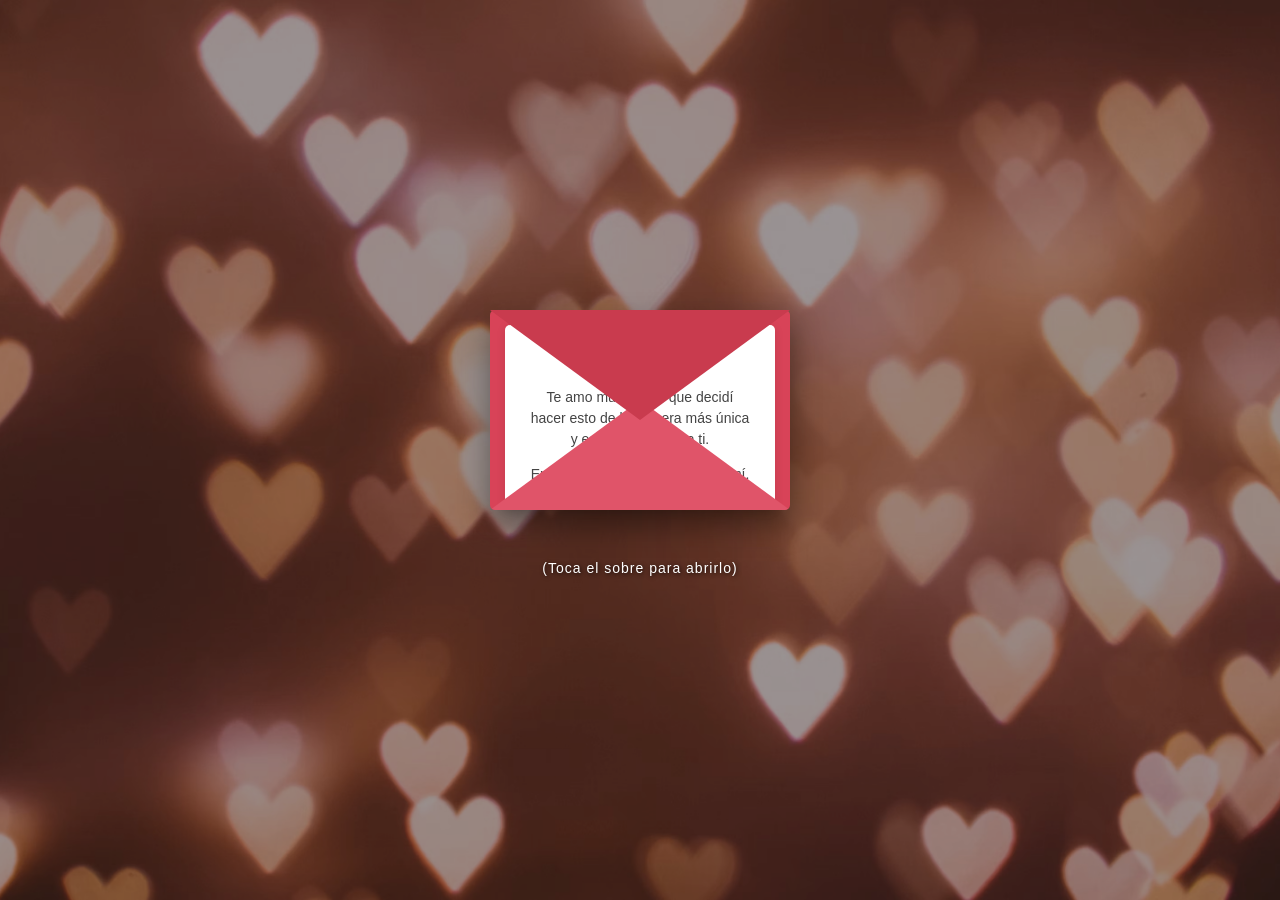
==== index.html @ 01335c19 "Rename Carta.html to index.html" ====
<!DOCTYPE html>
<html lang="en">
<head>
    <meta charset="UTF-8">
    <meta name="viewport" content="width=device-width, initial-scale=1.0">
    <title>Document</title>
    <link rel="stylesheet" href="Style.css">
</head>
<body>
    <!-- Filtro oscuro para el fondo -->
    <div class="overlay"></div>

    <!-- AQUÍ AGREGAS TU CANCIÓN -->
    <audio id="musica" src="Diego Luna - Te Amo Y Más (Letra).mp3"></audio>
    <!-- El contenedor que escuchará el clic -->
<div class="envelope-wrapper" id="envelope">
    <div class="envelope">
    <div class="flap"></div>
    
    <div class="letter">
        <h2>Hola, pequeña</h2>
        <p>Te amo mucho, así que decidí hacer esto de la manera más única y especial solo para ti.</p>
        <p>Eres alguien muy especial para mí.</p>
    </div>
    
    <div class="hearts">
        <div class="heart">❤️</div>
        <div class="heart">💖</div>
        <div class="heart">💕</div>
    </div>
    </div>
</div>

<p class="instruction">(Toca el sobre para abrirlo)</p>

<script>
const envelope = document.getElementById('envelope');
    const musica = document.getElementById('musica');
    
    envelope.addEventListener('click', () => {
      // Abre el sobre
    envelope.classList.toggle('open');
    
      // Reproduce la música si el sobre se abre. 
      // Los navegadores requieren que el usuario interactúe (haga clic) antes de que el audio pueda sonar, así que este es el momento ideal.
    if(envelope.classList.contains('open')) {
        musica.play();
    } else {
        // Opcional: pausar si lo vuelve a cerrar
        musica.pause(); 
    }
    });
</script>
</body>
</html>
---- Style.css ----
body {
    margin: 0;
    padding: 0;
      /* AQUÍ AGREGAS TU IMAGEN DE FONDO */
    background-image: url('photo-1518199266791-5375a83190b7.jpg'); 
    background-size: cover;
    background-position: center;
    background-repeat: no-repeat;
    display: flex;
    flex-direction: column;
    align-items: center;
    justify-content: center;
    height: 100vh;
    font-family: 'Segoe UI', Tahoma, Geneva, Verdana, sans-serif;
    overflow: hidden;
    }

    /* Un pequeño filtro oscuro para que el sobre y las letras resalten sobre la imagen */
    .overlay {
    position: absolute;
    top: 0;
    left: 0;
    width: 100%;
    height: 100%;
      background-color: rgba(0, 0, 0, 0.4); /* Cambia el 0.4 para hacerlo más o menos oscuro */
    z-index: 1;
    }

    /* Contenedor principal - Subimos el z-index para que esté sobre el filtro */
    .envelope-wrapper {
    position: relative;
    width: 300px;
    height: 200px;
    cursor: pointer;
    z-index: 2;
    }

    /* El cuerpo del sobre */
    .envelope {
    position: relative;
    width: 100%;
    height: 100%;
    background: #d84358; 
    border-radius: 5px;
    box-shadow: 0 15px 30px rgba(0,0,0,0.4);
    }

    .envelope::before {
    content: '';
    position: absolute;
    bottom: 0;
    left: 0;
    width: 0;
    height: 0;
    border-left: 150px solid transparent;
    border-right: 150px solid transparent;
    border-bottom: 110px solid #e05469;
    z-index: 3;
    border-bottom-left-radius: 5px;
    border-bottom-right-radius: 5px;
    }

    .flap {
    position: absolute;
    top: 0;
    left: 0;
    width: 0;
    height: 0;
    border-left: 150px solid transparent;
    border-right: 150px solid transparent;
    border-top: 110px solid #c93b4e;
    z-index: 4;
    transform-origin: top;
    transition: transform 0.6s ease-in-out, z-index 0.2s;
    }

    .letter {
    position: absolute;
    bottom: 0;
    left: 15px;
    right: 15px;
    background: white;
    padding: 25px;
    text-align: center;
    border-radius: 5px;
    box-shadow: 0 2px 10px rgba(0,0,0,0.1);
    transition: transform 0.8s ease-in-out;
    z-index: 2;
    }

    .letter h2 { color: #d84358; font-size: 20px; margin-top: 0; margin-bottom: 10px; }
    .letter p { color: #444; font-size: 14px; line-height: 1.5; margin-bottom: 0; }

    .hearts {
    position: absolute;
    top: 50%;
    left: 50%;
    transform: translate(-50%, -50%);
    z-index: 5;
    pointer-events: none;
    }

    .heart {
    position: absolute;
    color: #ff4d6d;
    font-size: 28px;
    opacity: 0;
    transition: opacity 0.4s, transform 1s ease-out;
    }

    /* ESTADOS AL HACER CLIC */
    .envelope-wrapper.open .flap { transform: rotateX(180deg); z-index: 1; }
    .envelope-wrapper.open .letter { transform: translateY(-130px); z-index: 3; }
    .envelope-wrapper.open .heart:nth-child(1) { opacity: 1; transform: translate(-110px, -200px) scale(1.2) rotate(-15deg); }
    .envelope-wrapper.open .heart:nth-child(2) { opacity: 1; transform: translate(80px, -195px) scale(1.5) rotate(20deg); }
    .envelope-wrapper.open .heart:nth-child(3) { opacity: 1; transform: translate(0, -225px) scale(1) rotate(5deg); }

    .instruction {
    margin-top: 50px;
    color: #fff;
    font-size: 14px;
    letter-spacing: 1px;
    z-index: 2;
    text-shadow: 1px 1px 4px rgba(0,0,0,0.8);
    }
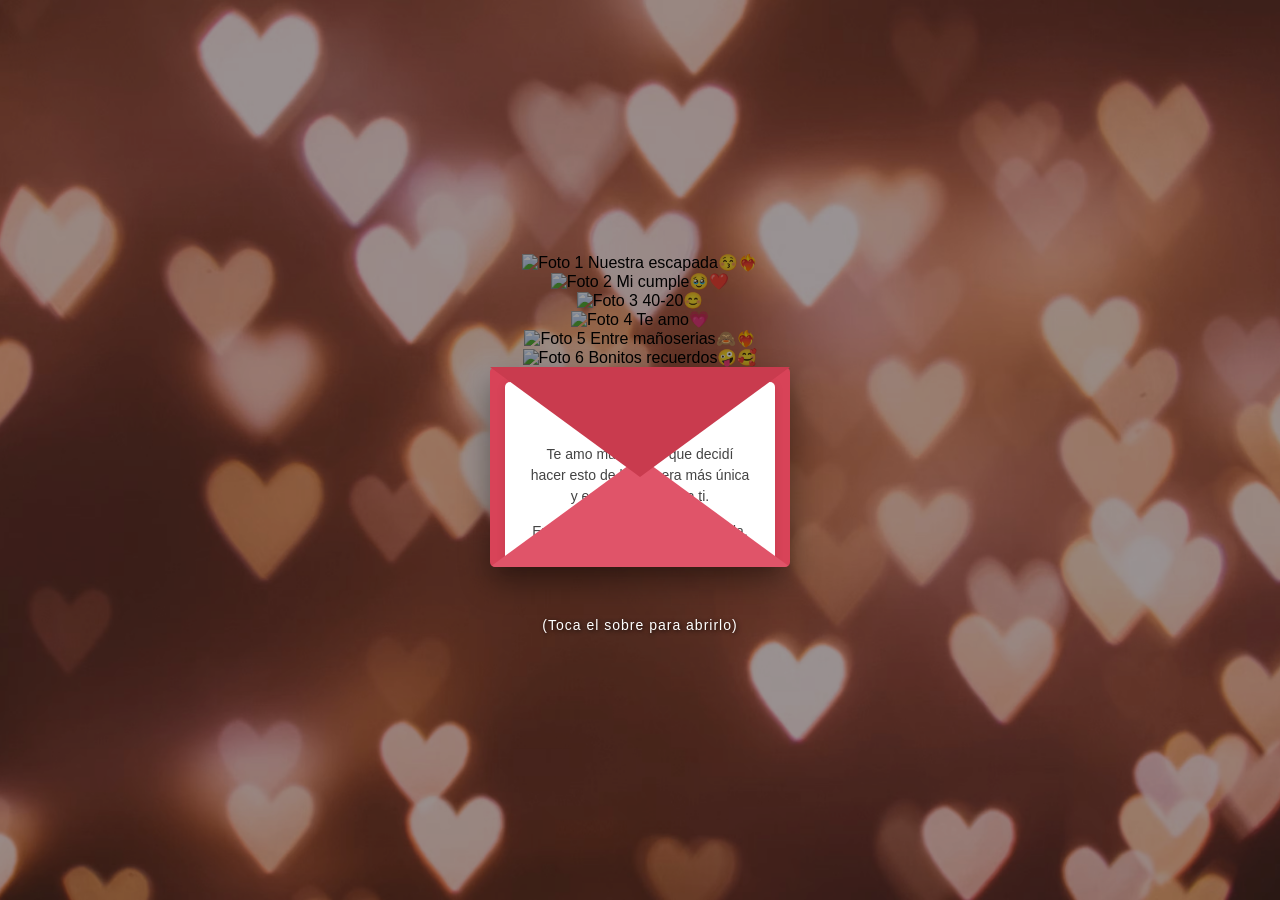
==== commit d72f88da: "Update index.html" ====
--- a/index.html
+++ b/index.html
@@ -7,12 +7,55 @@
     <link rel="stylesheet" href="Style.css">
 </head>
 <body>
-    <!-- Filtro oscuro para el fondo -->
+      <!-- Filtro oscuro para el fondo -->
     <div class="overlay"></div>
 
     <!-- AQUÍ AGREGAS TU CANCIÓN -->
     <audio id="musica" src="Diego Luna - Te Amo Y Más (Letra).mp3"></audio>
     <!-- El contenedor que escuchará el clic -->
+
+    <!-- =========================================
+    NUEVO: LAS 4 FOTOS DE LAS ESQUINAS
+    ========================================= -->
+  
+  <!-- Esquina Superior Izquierda -->
+  <div class="corner-photo top-left">
+    <img src="foto1.jpeg" alt="Foto 1">
+    <span class="phrase">Nuestra escapada😚❤️‍🔥</span>
+  </div>
+
+  <!-- Esquina Superior Derecha -->
+  <div class="corner-photo top-right">
+    <img src="foto2.jpeg" alt="Foto 2">
+    <span class="phrase">Mi cumple🥹❤️</span>
+  </div>
+
+  <!-- Esquina Inferior Izquierda -->
+  <div class="corner-photo bottom-left">
+    <img src="foto3.jpg" alt="Foto 3">
+    <span class="phrase">40-20😊</span>
+  </div>
+
+  <!-- Esquina Inferior Derecha -->
+  <div class="corner-photo bottom-right">
+    <img src="foto4.jpeg" alt="Foto 4">
+    <span class="phrase">Te amo💗</span>
+  </div>
+
+    <!-- Medio Derecha -->
+  <div class="corner-photo middle-right">
+    <img src="foto5.jpg" alt="Foto 5">
+    <span class="phrase">Entre mañoserias🙈❤️‍🔥</span>
+  </div>
+
+      <!-- Medio Izquierda -->
+  <div class="corner-photo middle-left">
+    <img src="foto6.jpg" alt="Foto 6">
+    <span class="phrase">Bonitos recuerdos🤪🥰</span>
+  </div>
+
+  <!-- ========================================= -->
+
 <div class="envelope-wrapper" id="envelope">
     <div class="envelope">
     <div class="flap"></div>
@@ -20,7 +63,7 @@
     <div class="letter">
         <h2>Hola, pequeña</h2>
         <p>Te amo mucho, así que decidí hacer esto de la manera más única y especial solo para ti.</p>
-        <p>Eres alguien muy especial para mí.</p>
+        <p>Eres lo más importante en mi vida.</p>
     </div>
     
     <div class="hearts">
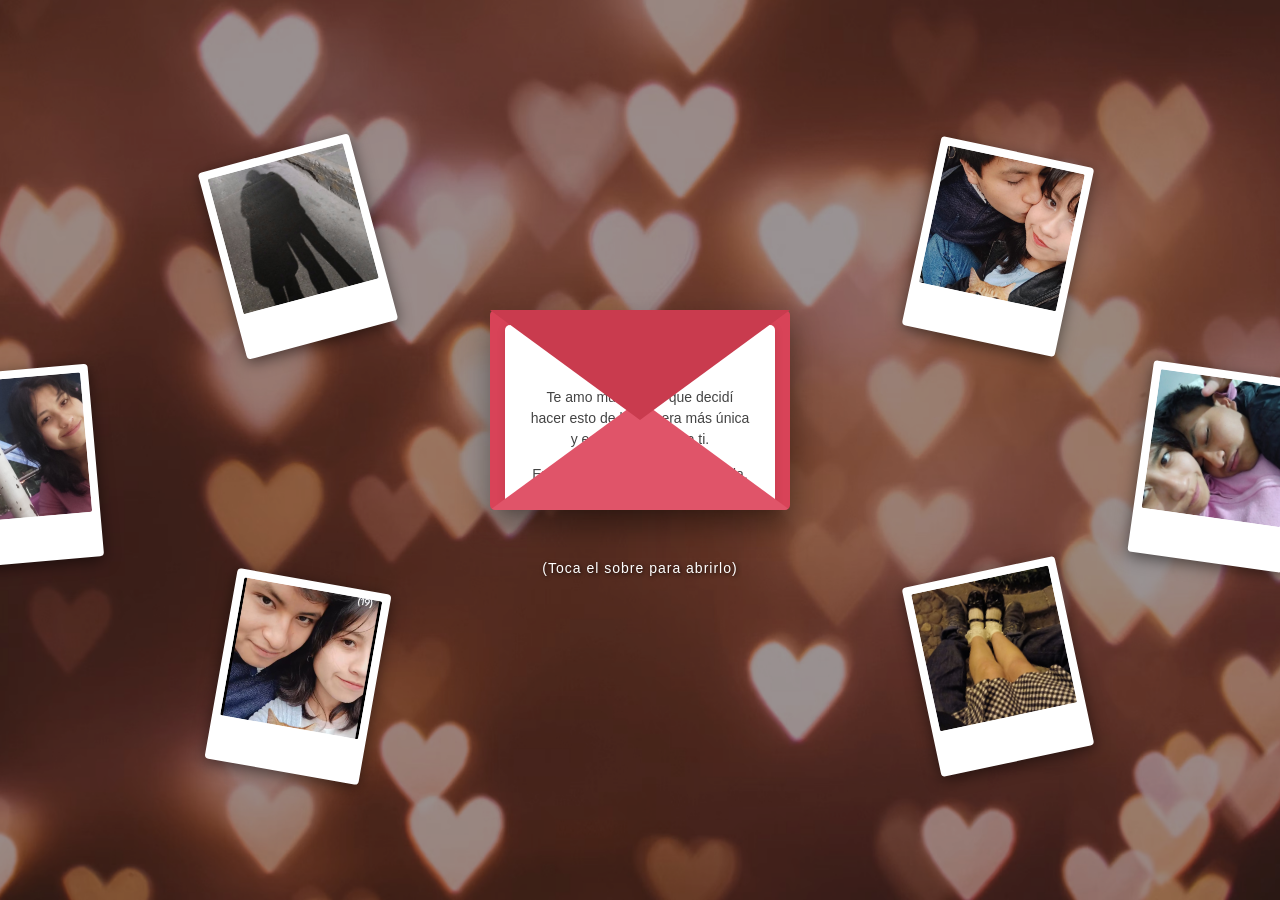
==== commit d0077911: "Update index.html" ====
--- a/index.html
+++ b/index.html
@@ -3,8 +3,10 @@
 <head>
     <meta charset="UTF-8">
     <meta name="viewport" content="width=device-width, initial-scale=1.0">
-    <title>Document</title>
+    <title>Mi amor</title>
     <link rel="stylesheet" href="Style.css">
+    <link rel="icon" href="imagen.ico">
+
 </head>
 <body>
       <!-- Filtro oscuro para el fondo -->
--- a/Style.css
+++ b/Style.css
@@ -1,125 +1,190 @@
-body {
-    margin: 0;
-    padding: 0;
-      /* AQUÍ AGREGAS TU IMAGEN DE FONDO */
-    background-image: url('photo-1518199266791-5375a83190b7.jpg'); 
-    background-size: cover;
-    background-position: center;
-    background-repeat: no-repeat;
-    display: flex;
-    flex-direction: column;
-    align-items: center;
-    justify-content: center;
-    height: 100vh;
-    font-family: 'Segoe UI', Tahoma, Geneva, Verdana, sans-serif;
-    overflow: hidden;
+/* Reseteo y fondo con imagen */
+    body {
+        margin: 0;
+        padding: 0;
+      background-image: url('photo.jpg'); /* Tu imagen de fondo */
+        background-size: cover;
+        background-position: center;
+        background-repeat: no-repeat;
+        display: flex;
+        flex-direction: column;
+        align-items: center;
+        justify-content: center;
+        height: 100vh;
+        font-family: 'Segoe UI', Tahoma, Geneva, Verdana, sans-serif;
+        overflow: hidden;
+      position: relative; /* Importante para las fotos en las esquinas */
     }
 
-    /* Un pequeño filtro oscuro para que el sobre y las letras resalten sobre la imagen */
+    /* Filtro oscuro para resaltar todo */
     .overlay {
-    position: absolute;
-    top: 0;
-    left: 0;
-    width: 100%;
-    height: 100%;
-      background-color: rgba(0, 0, 0, 0.4); /* Cambia el 0.4 para hacerlo más o menos oscuro */
-    z-index: 1;
+        position: absolute;
+        top: 0;
+        left: 0;
+        width: 100%;
+        height: 100%;
+        background-color: rgba(0, 0, 0, 0.4); 
+        z-index: 1;
     }
 
-    /* Contenedor principal - Subimos el z-index para que esté sobre el filtro */
-    .envelope-wrapper {
-    position: relative;
-    width: 300px;
-    height: 200px;
-    cursor: pointer;
-    z-index: 2;
+    /* =========================================
+        NUEVO: ESTILOS PARA LAS FOTOS DE LAS ESQUINAS
+       ========================================= */
+    .corner-photo {
+        position: absolute;
+        z-index: 5;
+        background: white;
+      padding: 8px 8px 45px 8px; /* Crea el marco tipo polaroid */
+        border-radius: 4px;
+        box-shadow: 0 4px 15px rgba(0,0,0,0.5);
+      transition: all 0.4s ease; /* Suaviza el movimiento */
+        cursor: pointer;
+        display: flex;
+        flex-direction: column;
+        align-items: center;
     }
 
-    /* El cuerpo del sobre */
+    /* Tamaño de las imágenes */
+    .corner-photo img {
+        width: 140px;
+        height: 140px;
+      object-fit: cover; /* Evita que la foto se deforme */
+        border-radius: 2px;
+    }
+
+    /* La frase oculta */
+    .corner-photo .phrase {
+        position: absolute;
+        bottom: 8px;
+        font-size: 12px;
+        color: #d84358;
+        font-weight: bold;
+      opacity: 0; /* Oculto por defecto */
+        transition: opacity 0.4s ease;
+        text-align: center;
+        width: 100%;
+    }
+
+    /* Posiciones y rotaciones individuales */
+    .top-left { 
+      top: 50%; left: 50%; 
+      /* Aumentamos los valores para alejarlas más */
+      transform: translate(-420px, -300px) rotate(-15deg); 
+    }
+    .top-right { 
+      top: 50%; left: 50%; 
+      transform: translate(280px, -300px) rotate(12deg); 
+    }
+
+    .middle-left { top: 50%; left: 50%; transform: translate(-700px, -80px) rotate(-5deg); }
+    .middle-right { top: 50%; left: 50%; transform: translate(500px, -80px) rotate(8deg); }
+
+    .bottom-left { 
+      top: 50%; left: 50%; 
+      transform: translate(-420px, 130px) rotate(10deg); 
+    }
+    .bottom-right { 
+      top: 50%; left: 50%; 
+      transform: translate(280px, 120px) rotate(-12deg); 
+    }
+
+    /* === Efecto HOVER General === */
+    .corner-photo:hover {
+      z-index: 20; /* Se pone por encima de todo al pasar el cursor */
+      box-shadow: 0 10px 25px rgba(0,0,0,0.8);
+    }
+
+
+    /* Mostrar la frase al pasar el cursor */
+    .corner-photo:hover .phrase {
+        opacity: 1;
+    }
+
+    .top-left:hover {
+      transform: translate(-420px, -300px) scale(1.3) rotate(0deg);
+    }
+    .top-right:hover {
+      transform: translate(280px, -300px) scale(1.3) rotate(0deg);
+    }
+
+    .middle-left:hover { transform: translate(-700px, -80px) scale(1.3) rotate(0deg); }
+    .middle-right:hover { transform: translate(500px, -80px) scale(1.3) rotate(0deg); }
+
+    .bottom-left:hover {
+      transform: translate(-420px, 130px) scale(1.3) rotate(0deg);
+    }
+    .bottom-right:hover {
+      transform: translate(280px, 120px) scale(1.3) rotate(0deg);
+    }
+
+    /* =========================================
+        ESTILOS DEL SOBRE (Mantenemos lo anterior)
+       ========================================= */
+    .envelope-wrapper {
+        position: relative;
+        width: 300px;
+        height: 200px;
+        cursor: pointer;
+      z-index: 10; /* Mayor que las fotos sin hover para que siempre se pueda clickear */
+    }
+
     .envelope {
-    position: relative;
-    width: 100%;
-    height: 100%;
-    background: #d84358; 
-    border-radius: 5px;
-    box-shadow: 0 15px 30px rgba(0,0,0,0.4);
+        position: relative;
+        width: 100%;
+        height: 100%;
+        background: #d84358; 
+        border-radius: 5px;
+        box-shadow: 0 15px 30px rgba(0,0,0,0.4);
     }
 
     .envelope::before {
-    content: '';
-    position: absolute;
-    bottom: 0;
-    left: 0;
-    width: 0;
-    height: 0;
-    border-left: 150px solid transparent;
-    border-right: 150px solid transparent;
-    border-bottom: 110px solid #e05469;
-    z-index: 3;
-    border-bottom-left-radius: 5px;
-    border-bottom-right-radius: 5px;
+        content: '';
+        position: absolute;
+        bottom: 0; left: 0;
+        width: 0; height: 0;
+        border-left: 150px solid transparent;
+        border-right: 150px solid transparent;
+        border-bottom: 110px solid #e05469;
+        z-index: 3;
+        border-bottom-left-radius: 5px;
+        border-bottom-right-radius: 5px;
     }
 
     .flap {
-    position: absolute;
-    top: 0;
-    left: 0;
-    width: 0;
-    height: 0;
-    border-left: 150px solid transparent;
-    border-right: 150px solid transparent;
-    border-top: 110px solid #c93b4e;
-    z-index: 4;
-    transform-origin: top;
-    transition: transform 0.6s ease-in-out, z-index 0.2s;
+        position: absolute;
+        top: 0; left: 0;
+        width: 0; height: 0;
+        border-left: 150px solid transparent;
+        border-right: 150px solid transparent;
+        border-top: 110px solid #c93b4e;
+        z-index: 4;
+        transform-origin: top;
+        transition: transform 0.6s ease-in-out, z-index 0.2s;
     }
 
     .letter {
-    position: absolute;
-    bottom: 0;
-    left: 15px;
-    right: 15px;
-    background: white;
-    padding: 25px;
-    text-align: center;
-    border-radius: 5px;
-    box-shadow: 0 2px 10px rgba(0,0,0,0.1);
-    transition: transform 0.8s ease-in-out;
-    z-index: 2;
+        position: absolute;
+        bottom: 0; left: 15px; right: 15px;
+        background: white; padding: 25px;
+        text-align: center; border-radius: 5px;
+        box-shadow: 0 2px 10px rgba(0,0,0,0.1);
+        transition: transform 0.8s ease-in-out;
+        z-index: 2;
     }
 
     .letter h2 { color: #d84358; font-size: 20px; margin-top: 0; margin-bottom: 10px; }
     .letter p { color: #444; font-size: 14px; line-height: 1.5; margin-bottom: 0; }
 
-    .hearts {
-    position: absolute;
-    top: 50%;
-    left: 50%;
-    transform: translate(-50%, -50%);
-    z-index: 5;
-    pointer-events: none;
-    }
-
-    .heart {
-    position: absolute;
-    color: #ff4d6d;
-    font-size: 28px;
-    opacity: 0;
-    transition: opacity 0.4s, transform 1s ease-out;
-    }
+    .hearts { position: absolute; top: 50%; left: 50%; transform: translate(-50%, -50%); z-index: 5; pointer-events: none; }
+    .heart { position: absolute; color: #ff4d6d; font-size: 28px; opacity: 0; transition: opacity 0.4s, transform 1s ease-out; }
 
     /* ESTADOS AL HACER CLIC */
     .envelope-wrapper.open .flap { transform: rotateX(180deg); z-index: 1; }
     .envelope-wrapper.open .letter { transform: translateY(-130px); z-index: 3; }
     .envelope-wrapper.open .heart:nth-child(1) { opacity: 1; transform: translate(-110px, -200px) scale(1.2) rotate(-15deg); }
-    .envelope-wrapper.open .heart:nth-child(2) { opacity: 1; transform: translate(80px, -195px) scale(1.5) rotate(20deg); }
+    .envelope-wrapper.open .heart:nth-child(2) { opacity: 1; transform: translate(80px, -190px) scale(1.5) rotate(20deg); }
     .envelope-wrapper.open .heart:nth-child(3) { opacity: 1; transform: translate(0, -225px) scale(1) rotate(5deg); }
 
     .instruction {
-    margin-top: 50px;
-    color: #fff;
-    font-size: 14px;
-    letter-spacing: 1px;
-    z-index: 2;
-    text-shadow: 1px 1px 4px rgba(0,0,0,0.8);
-    }+        margin-top: 50px; color: #fff; font-size: 14px; letter-spacing: 1px; z-index: 10; text-shadow: 1px 1px 4px rgba(0,0,0,0.8);
+    }
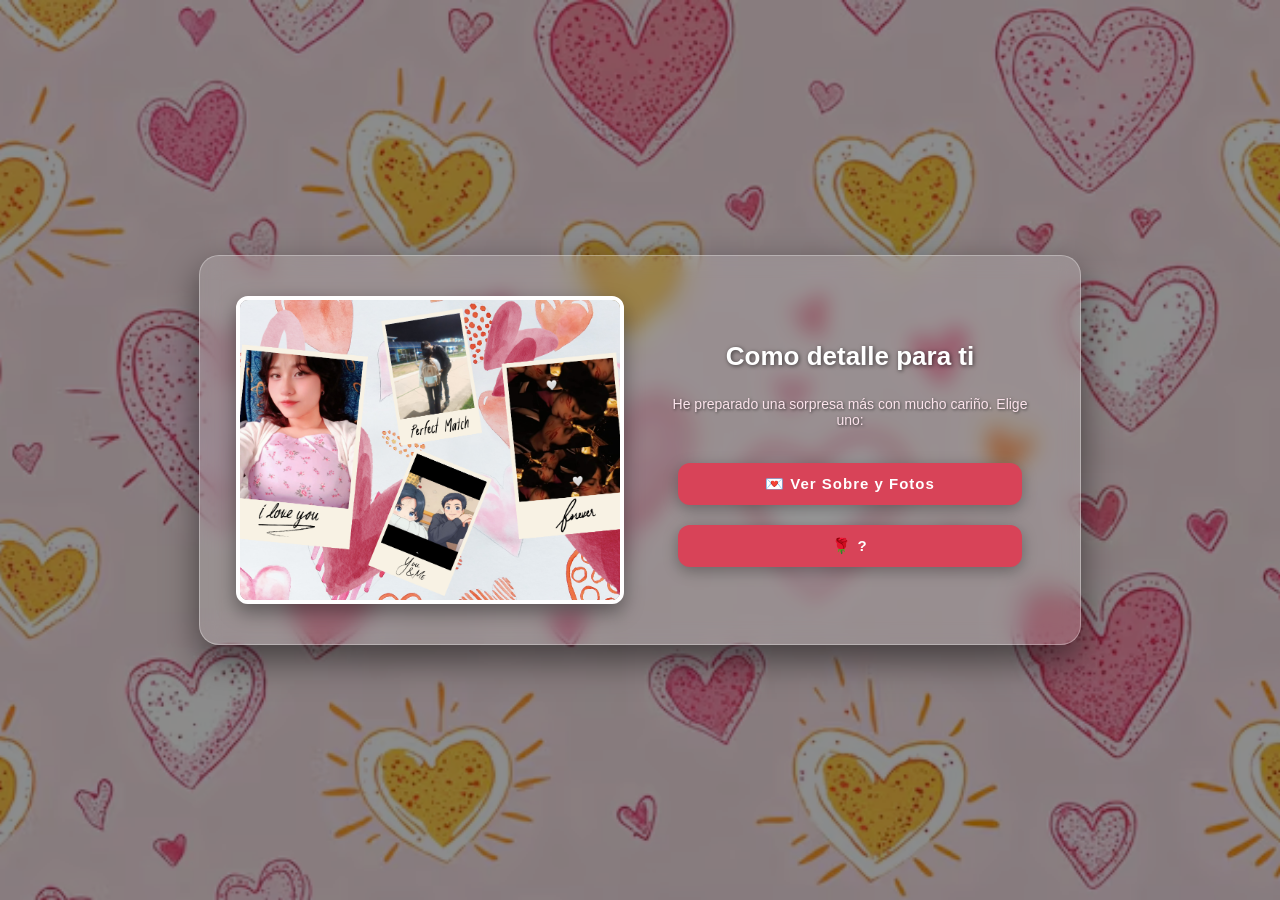
==== commit 8a1917e2: "Add files via upload" ====
--- a/index.html
+++ b/index.html
@@ -3,98 +3,49 @@
 <head>
     <meta charset="UTF-8">
     <meta name="viewport" content="width=device-width, initial-scale=1.0">
-    <title>Mi amor</title>
+    <title>Regalos</title>
     <link rel="stylesheet" href="Style.css">
-    <link rel="icon" href="imagen.ico">
-
+    <link rel="icon" type="image/x-icon" href="Menuimage.ico">
 </head>
 <body>
-      <!-- Filtro oscuro para el fondo -->
-    <div class="overlay"></div>
+    <!-- Filtro oscuro -->
+  <div class="overlay"></div>
 
-    <!-- AQUÍ AGREGAS TU CANCIÓN -->
-    <audio id="musica" src="Diego Luna - Te Amo Y Más (Letra).mp3"></audio>
-    <!-- El contenedor que escuchará el clic -->
+  <!-- Música de fondo (Asegúrate de tener tu archivo cancion.mp3 en la misma carpeta) -->
+  <audio id="musica" src="Besos, Limón y Miel ♡.mp3" autoplay loop></audio>
 
-    <!-- =========================================
-    NUEVO: LAS 4 FOTOS DE LAS ESQUINAS
-    ========================================= -->
-  
-  <!-- Esquina Superior Izquierda -->
-  <div class="corner-photo top-left">
-    <img src="foto1.jpeg" alt="Foto 1">
-    <span class="phrase">Nuestra escapada😚❤️‍🔥</span>
+  <!-- Contenedor del Menú Principal -->
+  <div class="menu-container">
+    
+    <!-- Columna Izquierda: Imagen destacada -->
+    <div class="column-image">
+      <!-- Cambia 'portada.jpg' por el nombre de la foto que quieras mostrar aquí -->
+      <img src="Background_inside.png" alt="Imagen Especial">
+    </div>
+
+    <!-- Columna Derecha: Título y Botones -->
+    <div class="column-buttons">
+      <h1>Como detalle para ti</h1>
+      <p>He preparado una sorpresa más con mucho cariño. Elige uno:</p>
+      
+      <!-- Enlace al Regalo 1 (El sobre con las fotos) -->
+      <a href="Carta/Carta.html" class="btn-regalo">💌 Ver Sobre y Fotos</a>
+      
+      <!-- Enlace al Regalo 2 (La rosa SVG que florece) -->
+        <a href="Rosa/Rosa.html" class="btn-regalo">🌹 ?</a>
+    </div>
+
   </div>
 
-  <!-- Esquina Superior Derecha -->
-  <div class="corner-photo top-right">
-    <img src="foto2.jpeg" alt="Foto 2">
-    <span class="phrase">Mi cumple🥹❤️</span>
-  </div>
+  <script>
+    // Truco para asegurar que la música suene en navegadores móviles al primer toque en la pantalla
+    document.body.addEventListener('click', () => {
+      const musica = document.getElementById('musica');
+      if (musica.paused) {
+        musica.play();
+      }
+    }, { once: true });
+  </script>
 
-  <!-- Esquina Inferior Izquierda -->
-  <div class="corner-photo bottom-left">
-    <img src="foto3.jpg" alt="Foto 3">
-    <span class="phrase">40-20😊</span>
-  </div>
-
-  <!-- Esquina Inferior Derecha -->
-  <div class="corner-photo bottom-right">
-    <img src="foto4.jpeg" alt="Foto 4">
-    <span class="phrase">Te amo💗</span>
-  </div>
-
-    <!-- Medio Derecha -->
-  <div class="corner-photo middle-right">
-    <img src="foto5.jpg" alt="Foto 5">
-    <span class="phrase">Entre mañoserias🙈❤️‍🔥</span>
-  </div>
-
-      <!-- Medio Izquierda -->
-  <div class="corner-photo middle-left">
-    <img src="foto6.jpg" alt="Foto 6">
-    <span class="phrase">Bonitos recuerdos🤪🥰</span>
-  </div>
-
-  <!-- ========================================= -->
-
-<div class="envelope-wrapper" id="envelope">
-    <div class="envelope">
-    <div class="flap"></div>
-    
-    <div class="letter">
-        <h2>Hola, pequeña</h2>
-        <p>Te amo mucho, así que decidí hacer esto de la manera más única y especial solo para ti.</p>
-        <p>Eres lo más importante en mi vida.</p>
-    </div>
-    
-    <div class="hearts">
-        <div class="heart">❤️</div>
-        <div class="heart">💖</div>
-        <div class="heart">💕</div>
-    </div>
-    </div>
-</div>
-
-<p class="instruction">(Toca el sobre para abrirlo)</p>
-
-<script>
-const envelope = document.getElementById('envelope');
-    const musica = document.getElementById('musica');
-    
-    envelope.addEventListener('click', () => {
-      // Abre el sobre
-    envelope.classList.toggle('open');
-    
-      // Reproduce la música si el sobre se abre. 
-      // Los navegadores requieren que el usuario interactúe (haga clic) antes de que el audio pueda sonar, así que este es el momento ideal.
-    if(envelope.classList.contains('open')) {
-        musica.play();
-    } else {
-        // Opcional: pausar si lo vuelve a cerrar
-        musica.pause(); 
-    }
-    });
-</script>
 </body>
-</html>
+</html>
--- a/Style.css
+++ b/Style.css
@@ -1,190 +1,129 @@
-/* Reseteo y fondo con imagen */
-    body {
-        margin: 0;
-        padding: 0;
-      background-image: url('photo.jpg'); /* Tu imagen de fondo */
-        background-size: cover;
-        background-position: center;
-        background-repeat: no-repeat;
-        display: flex;
-        flex-direction: column;
-        align-items: center;
-        justify-content: center;
-        height: 100vh;
-        font-family: 'Segoe UI', Tahoma, Geneva, Verdana, sans-serif;
-        overflow: hidden;
-      position: relative; /* Importante para las fotos en las esquinas */
+body {
+      margin: 0;
+      padding: 0;
+      background-image: url('Backgr0und.avif'); /* Tu imagen de fondo principal */
+      background-size: cover;
+      background-position: center;
+      background-repeat: no-repeat;
+      background-attachment: fixed;
+      display: flex;
+      flex-direction: column;
+      align-items: center;
+      justify-content: center;
+      min-height: 100vh;
+      font-family: 'Segoe UI', Tahoma, Geneva, Verdana, sans-serif;
+      overflow-x: hidden;
+      position: relative;
     }
 
-    /* Filtro oscuro para resaltar todo */
+    /* Filtro oscuro para proteger la visibilidad del contenido */
     .overlay {
-        position: absolute;
-        top: 0;
-        left: 0;
-        width: 100%;
-        height: 100%;
-        background-color: rgba(0, 0, 0, 0.4); 
-        z-index: 1;
+      position: fixed;
+      top: 0;
+      left: 0;
+      width: 100%;
+      height: 100%;
+      background-color: rgba(0, 0, 0, 0.45); 
+      z-index: 1;
+      pointer-events: none;
     }
 
-    /* =========================================
-        NUEVO: ESTILOS PARA LAS FOTOS DE LAS ESQUINAS
-       ========================================= */
-    .corner-photo {
-        position: absolute;
-        z-index: 5;
-        background: white;
-      padding: 8px 8px 45px 8px; /* Crea el marco tipo polaroid */
-        border-radius: 4px;
-        box-shadow: 0 4px 15px rgba(0,0,0,0.5);
-      transition: all 0.4s ease; /* Suaviza el movimiento */
-        cursor: pointer;
-        display: flex;
-        flex-direction: column;
-        align-items: center;
+    /* Contenedor Principal del Menú (Dos Columnas) */
+    .menu-container {
+      position: relative;
+      z-index: 10;
+      display: flex;
+      flex-direction: row;
+      background: rgba(255, 255, 255, 0.15); /* Efecto cristal translúcido */
+      backdrop-filter: blur(10px); /* Difumina ligeramente lo que está detrás */
+      -webkit-backdrop-filter: blur(10px);
+      border: 1px solid rgba(255, 255, 255, 0.3);
+      padding: 40px;
+      border-radius: 20px;
+      box-shadow: 0 15px 35px rgba(0, 0, 0, 0.5);
+      max-width: 800px;
+      width: 90%;
+      gap: 40px;
+      align-items: center;
+      justify-content: center;
     }
 
-    /* Tamaño de las imágenes */
-    .corner-photo img {
-        width: 140px;
-        height: 140px;
-      object-fit: cover; /* Evita que la foto se deforme */
-        border-radius: 2px;
+    /* Columna 1: La Imagen del Menú */
+    .column-image {
+      flex: 1;
+      display: flex;
+      justify-content: center;
+      align-items: center;
     }
 
-    /* La frase oculta */
-    .corner-photo .phrase {
-        position: absolute;
-        bottom: 8px;
-        font-size: 12px;
-        color: #d84358;
-        font-weight: bold;
-      opacity: 0; /* Oculto por defecto */
-        transition: opacity 0.4s ease;
-        text-align: center;
-        width: 100%;
+    .column-image img {
+      width: 100%;
+      max-width: 500px;
+      height: 300px;
+      object-fit: cover;
+      border-radius: 12px;
+      box-shadow: 0 8px 20px rgba(0, 0, 0, 0.4);
+      border: 4px solid white;
     }
 
-    /* Posiciones y rotaciones individuales */
-    .top-left { 
-      top: 50%; left: 50%; 
-      /* Aumentamos los valores para alejarlas más */
-      transform: translate(-420px, -300px) rotate(-15deg); 
-    }
-    .top-right { 
-      top: 50%; left: 50%; 
-      transform: translate(280px, -300px) rotate(12deg); 
+    /* Columna 2: Los Botones y Títulos */
+    .column-buttons {
+      flex: 1;
+      display: flex;
+      flex-direction: column;
+      align-items: center;
+      text-align: center;
     }
 
-    .middle-left { top: 50%; left: 50%; transform: translate(-700px, -80px) rotate(-5deg); }
-    .middle-right { top: 50%; left: 50%; transform: translate(500px, -80px) rotate(8deg); }
-
-    .bottom-left { 
-      top: 50%; left: 50%; 
-      transform: translate(-420px, 130px) rotate(10deg); 
-    }
-    .bottom-right { 
-      top: 50%; left: 50%; 
-      transform: translate(280px, 120px) rotate(-12deg); 
+    .column-buttons h1 {
+      color: #fff;
+      font-size: 26px;
+      margin-bottom: 10px;
+      text-shadow: 1px 1px 4px rgba(0,0,0,0.6);
     }
 
-    /* === Efecto HOVER General === */
-    .corner-photo:hover {
-      z-index: 20; /* Se pone por encima de todo al pasar el cursor */
-      box-shadow: 0 10px 25px rgba(0,0,0,0.8);
+    .column-buttons p {
+      color: #fce4ec;
+      font-size: 14px;
+      margin-bottom: 25px;
+      text-shadow: 1px 1px 3px rgba(0,0,0,0.6);
     }
 
-
-    /* Mostrar la frase al pasar el cursor */
-    .corner-photo:hover .phrase {
-        opacity: 1;
+    /* Estilo de los Botones de los Regalos */
+    .btn-regalo {
+      display: inline-block;
+      width: 80%;
+      background-color: #d84358;
+      color: white;
+      padding: 12px 20px;
+      margin: 10px 0;
+      border-radius: 12px;
+      text-decoration: none;
+      font-weight: bold;
+      font-size: 15px;
+      box-shadow: 0 4px 15px rgba(0,0,0,0.3);
+      transition: all 0.3s ease;
+      letter-spacing: 1px;
     }
 
-    .top-left:hover {
-      transform: translate(-420px, -300px) scale(1.3) rotate(0deg);
-    }
-    .top-right:hover {
-      transform: translate(280px, -300px) scale(1.3) rotate(0deg);
+    .btn-regalo:hover {
+      background-color: #e05469;
+      transform: scale(1.05);
+      box-shadow: 0 6px 20px rgba(0,0,0,0.5);
     }
 
-    .middle-left:hover { transform: translate(-700px, -80px) scale(1.3) rotate(0deg); }
-    .middle-right:hover { transform: translate(500px, -80px) scale(1.3) rotate(0deg); }
-
-    .bottom-left:hover {
-      transform: translate(-420px, 130px) scale(1.3) rotate(0deg);
-    }
-    .bottom-right:hover {
-      transform: translate(280px, 120px) scale(1.3) rotate(0deg);
-    }
-
-    /* =========================================
-        ESTILOS DEL SOBRE (Mantenemos lo anterior)
-       ========================================= */
-    .envelope-wrapper {
-        position: relative;
-        width: 300px;
-        height: 200px;
-        cursor: pointer;
-      z-index: 10; /* Mayor que las fotos sin hover para que siempre se pueda clickear */
-    }
-
-    .envelope {
-        position: relative;
+    /* Adaptación para Celulares (Pasa a una sola columna vertical) */
+    @media (max-width: 768px) {
+      .menu-container {
+        flex-direction: column;
+        padding: 25px;
+        gap: 20px;
+      }
+      .column-image img {
+        max-width: 220px;
+        height: 220px;
+      }
+      .btn-regalo {
         width: 100%;
-        height: 100%;
-        background: #d84358; 
-        border-radius: 5px;
-        box-shadow: 0 15px 30px rgba(0,0,0,0.4);
-    }
-
-    .envelope::before {
-        content: '';
-        position: absolute;
-        bottom: 0; left: 0;
-        width: 0; height: 0;
-        border-left: 150px solid transparent;
-        border-right: 150px solid transparent;
-        border-bottom: 110px solid #e05469;
-        z-index: 3;
-        border-bottom-left-radius: 5px;
-        border-bottom-right-radius: 5px;
-    }
-
-    .flap {
-        position: absolute;
-        top: 0; left: 0;
-        width: 0; height: 0;
-        border-left: 150px solid transparent;
-        border-right: 150px solid transparent;
-        border-top: 110px solid #c93b4e;
-        z-index: 4;
-        transform-origin: top;
-        transition: transform 0.6s ease-in-out, z-index 0.2s;
-    }
-
-    .letter {
-        position: absolute;
-        bottom: 0; left: 15px; right: 15px;
-        background: white; padding: 25px;
-        text-align: center; border-radius: 5px;
-        box-shadow: 0 2px 10px rgba(0,0,0,0.1);
-        transition: transform 0.8s ease-in-out;
-        z-index: 2;
-    }
-
-    .letter h2 { color: #d84358; font-size: 20px; margin-top: 0; margin-bottom: 10px; }
-    .letter p { color: #444; font-size: 14px; line-height: 1.5; margin-bottom: 0; }
-
-    .hearts { position: absolute; top: 50%; left: 50%; transform: translate(-50%, -50%); z-index: 5; pointer-events: none; }
-    .heart { position: absolute; color: #ff4d6d; font-size: 28px; opacity: 0; transition: opacity 0.4s, transform 1s ease-out; }
-
-    /* ESTADOS AL HACER CLIC */
-    .envelope-wrapper.open .flap { transform: rotateX(180deg); z-index: 1; }
-    .envelope-wrapper.open .letter { transform: translateY(-130px); z-index: 3; }
-    .envelope-wrapper.open .heart:nth-child(1) { opacity: 1; transform: translate(-110px, -200px) scale(1.2) rotate(-15deg); }
-    .envelope-wrapper.open .heart:nth-child(2) { opacity: 1; transform: translate(80px, -190px) scale(1.5) rotate(20deg); }
-    .envelope-wrapper.open .heart:nth-child(3) { opacity: 1; transform: translate(0, -225px) scale(1) rotate(5deg); }
-
-    .instruction {
-        margin-top: 50px; color: #fff; font-size: 14px; letter-spacing: 1px; z-index: 10; text-shadow: 1px 1px 4px rgba(0,0,0,0.8);
-    }
+      }
+    }
